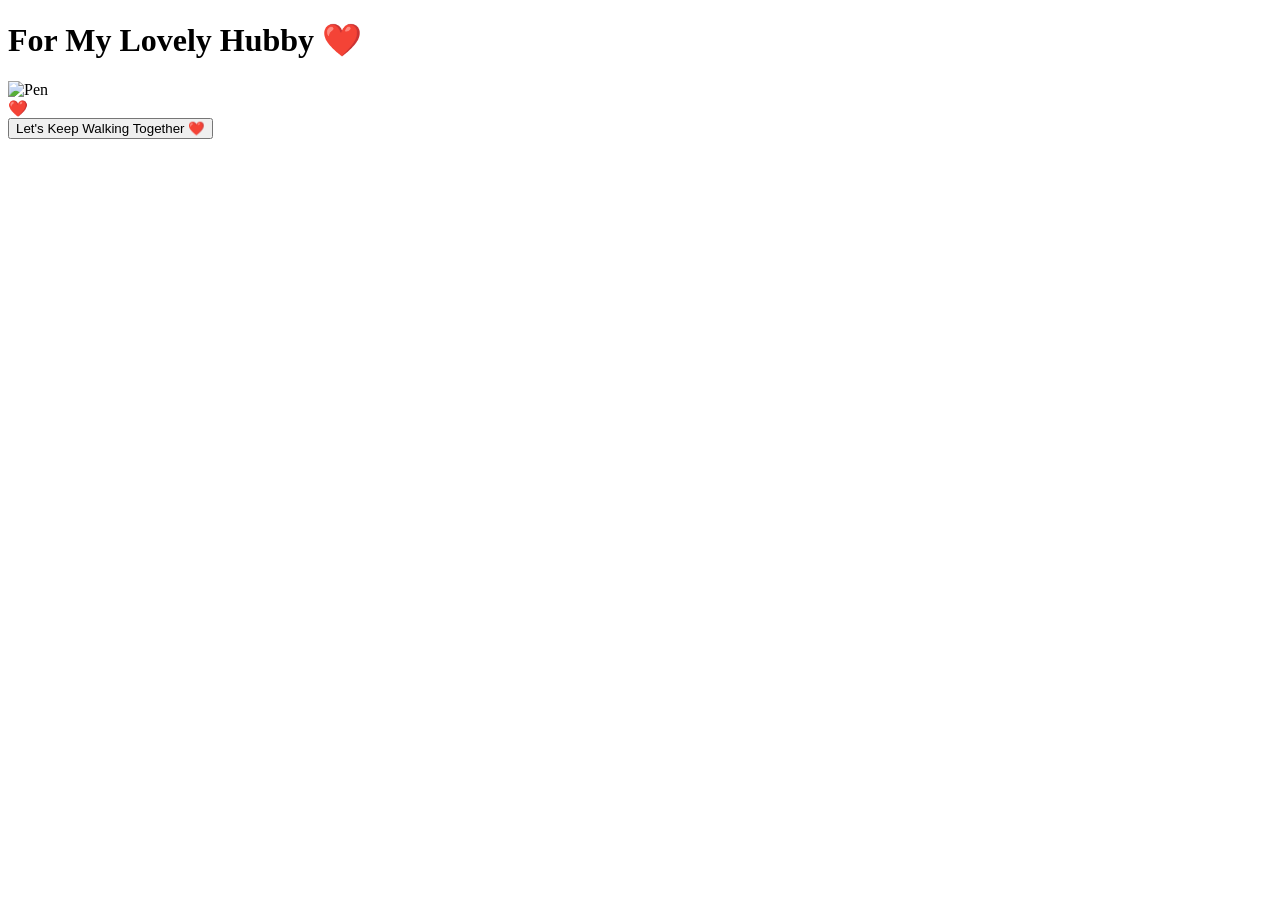
==== page6.html @ 7338eea4 "Create page6.html" ====
<!DOCTYPE html>
<html lang="en">
<head>

    <meta charset="UTF-8">
    <meta name="viewport" content="width=device-width, initial-scale=1.0">

    <title>Love Letter</title>

    <link rel="stylesheet" href="page6.css">

    <link rel="preconnect" href="https://fonts.googleapis.com">

    <link href="https://fonts.googleapis.com/css2?family=Poppins:wght@300;400;600&family=Caveat:wght@700&display=swap" rel="stylesheet">

</head>

<body>

    <!-- Background -->

    <div class="background"></div>

    <div class="overlay"></div>


    <!-- Letter -->

    <div class="letter-container">

        <div class="paper">

            <div class="paper-top">
                <h1>For My Lovely Hubby ❤️</h1>
            </div>

            <!-- Pen -->
            <img
                src="pen.png"
                class="pen"
                id="pen"
                alt="Pen"
            >

            <!-- Letter -->
            <div id="letterText"></div>

            <!-- Wax Seal -->
            <div id="seal" class="seal">
                ❤️
            </div>

        </div>

    </div>


    <!-- Hidden Letter -->

<script>

const message = `

Heyy dear!!! We meet again here!! Hehehe!!...
So I don't anyways to say here...
I love every single seconds with you!!... 🫂💌
I want to be with you forever!!
And let's travel the world naa!! 👉🏻👈🏻
Every single text from you makes my day special 🙃💌!
You know I always check my phone second to second...
Well basically waiting for message!! 🫂💞
You are so special to me...
I don't want you to cry...
So I'll try my best to keep you happy!! 🙃💌
I'm not good with words but...
💞 I love you so much!! ✨💫
So be happy with me naaa!!
I try my best 💌👀
Even if I could ever have a wish...
I wanna wish you to see yourself through my eyes... 💞🙃✨
Then you will know how beautiful,
caring and lovely you are to me...
My hubby 💞🤏🏻
Love you...
Mwahhhhhh... Mwahhhhhhh... 💫👀


By your lovely wife ❤️

`;

</script>


    <!-- Next Button -->

    <button id="nextBtn">

        Let's Keep Walking Together ❤️

    </button>


<script src="page6.js"></script>

</body>
              </html>
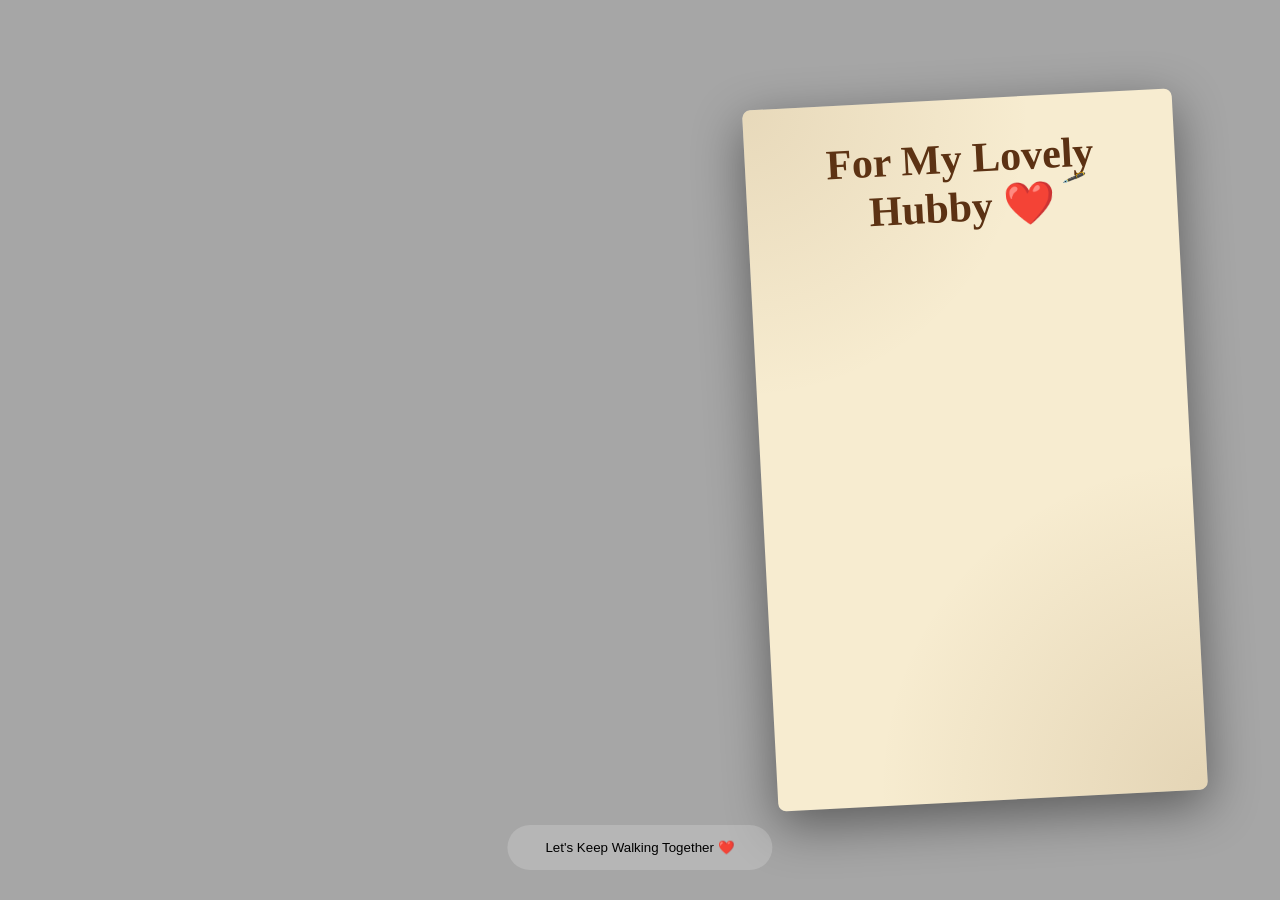
==== commit c8fe8dcc: "Update page6.html" ====
--- a/page6.html
+++ b/page6.html
@@ -35,12 +35,7 @@
             </div>
 
             <!-- Pen -->
-            <img
-                src="pen.png"
-                class="pen"
-                id="pen"
-                alt="Pen"
-            >
+            <div id="pen" class="pen">🖋️</div>
 
             <!-- Letter -->
             <div id="letterText"></div>
--- a/page6.css
+++ b/page6.css
@@ -0,0 +1,244 @@
+/* ==========================
+   RESET
+========================== */
+
+*{
+    margin:0;
+    padding:0;
+    box-sizing:border-box;
+}
+
+body{
+
+    width:100%;
+    height:100vh;
+
+    overflow:hidden;
+
+    font-family:'Poppins',sans-serif;
+
+    position:relative;
+
+}
+
+
+/* ==========================
+   BACKGROUND
+========================== */
+
+.background{
+
+    position:fixed;
+    inset:0;
+
+    background:url("photo9.jpg") center center/cover no-repeat;
+
+    z-index:-3;
+
+}
+
+.overlay{
+
+    position:fixed;
+    inset:0;
+
+    background:rgba(0,0,0,.35);
+
+    z-index:-2;
+
+}
+
+
+/* ==========================
+   LETTER
+========================== */
+
+.letter-container{
+
+    width:100%;
+    height:100vh;
+
+    display:flex;
+
+    justify-content:flex-end;
+
+    align-items:center;
+
+    padding-right:7%;
+
+}
+
+.paper{
+
+    width:430px;
+
+    max-width:90%;
+
+    height:78vh;
+
+    background:#f7ecd0;
+
+    border-radius:8px;
+
+    padding:35px;
+
+    overflow-y:auto;
+
+    box-shadow:
+    0 15px 50px rgba(0,0,0,.45);
+
+    transform:rotate(-3deg);
+
+    position:relative;
+
+    animation:floatPaper 5s ease-in-out infinite;
+
+}
+
+
+/* Old paper effect */
+
+.paper::before{
+
+    content:"";
+
+    position:absolute;
+    inset:0;
+
+    background:
+    radial-gradient(circle at top left,
+    rgba(120,80,30,.12),transparent 35%),
+
+    radial-gradient(circle at bottom right,
+    rgba(120,80,30,.15),transparent 40%);
+
+    pointer-events:none;
+
+}
+
+.paper-top{
+
+    text-align:center;
+
+    margin-bottom:25px;
+
+}
+
+.paper-top h1{
+
+    font-family:'Caveat',cursive;
+
+    font-size:42px;
+
+    color:#5b3113;
+
+}
+
+
+/* ==========================
+   LETTER TEXT
+========================== */
+
+#letterText{
+
+    color:#3b2612;
+
+    font-size:22px;
+
+    line-height:1.8;
+
+    white-space:pre-wrap;
+
+    font-family:'Caveat',cursive;
+
+}
+
+
+/* ==========================
+   PEN
+========================== */
+
+.pen{
+
+    position:absolute;
+
+    width:90px;
+
+    right:25px;
+
+    top:90px;
+
+    transform:rotate(25deg);
+
+    transition:.08s linear;
+
+    pointer-events:none;
+
+}
+
+
+/* ==========================
+   WAX SEAL
+========================== */
+
+.seal{
+
+    width:65px;
+    height:65px;
+
+    border-radius:50%;
+
+    background:#b10b1d;
+
+    color:white;
+
+    display:flex;
+    justify-content:center;
+    align-items:center;
+
+    margin:35px auto 10px;
+
+    font-size:24px;
+
+    opacity:0;
+
+    transform:scale(.5);
+
+    transition:.6s;
+
+    box-shadow:0 0 20px rgba(0,0,0,.3);
+
+}
+
+.seal.show{
+
+    opacity:1;
+
+    transform:scale(1);
+
+}
+
+
+/* ==========================
+   BUTTON
+========================== */
+
+#nextBtn{
+
+    position:fixed;
+
+    bottom:30px;
+
+    left:50%;
+
+    transform:translateX(-50%);
+
+    padding:15px 38px;
+
+    border:none;
+
+    border-radius:40px;
+
+    background:rgba(255,255,255,.18);
+
+   
